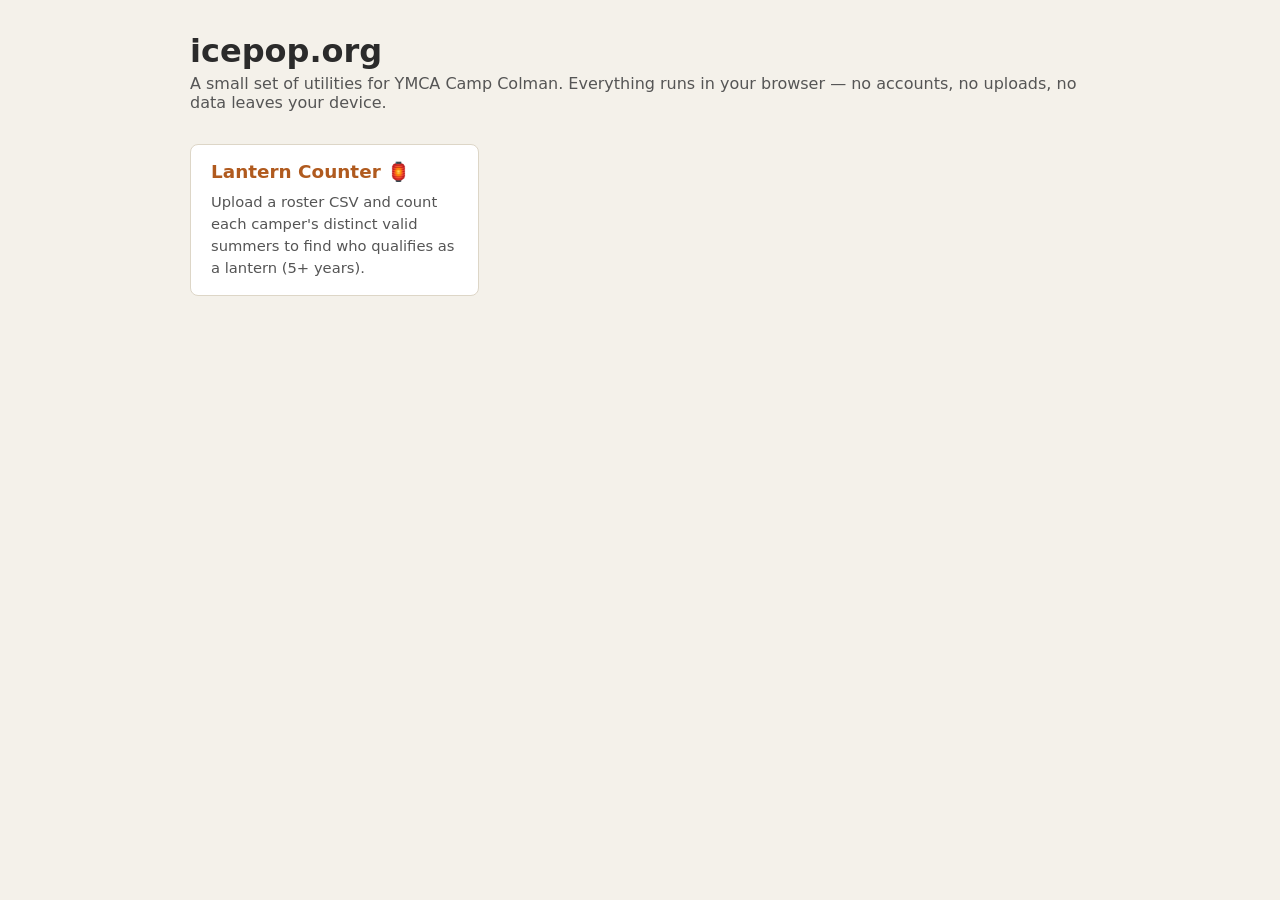
==== index.html @ c1ccd673 "Initial setup" ====
<!DOCTYPE html>
<html lang="en">
<head>
<meta charset="UTF-8">
<meta name="viewport" content="width=device-width, initial-scale=1">
<title>icepop.org — Camp Colman tools</title>
<link rel="stylesheet" href="assets/css/tokens.css">
<link rel="stylesheet" href="assets/css/base.css">
<link rel="stylesheet" href="assets/css/home.css">
</head>
<body>
<main>
  <header class="site-header">
    <h1>icepop.org</h1>
    <p class="subtitle">A small set of utilities for YMCA Camp Colman. Everything runs in your
      browser — no accounts, no uploads, no data leaves your device.</p>
  </header>

  <!-- Add a tool: drop a folder in tools/, then add a card here. -->
  <section class="tool-grid">
    <a class="tool-card" href="tools/lantern-counter/">
      <h2 class="tool-card-title">Lantern Counter 🏮</h2>
      <p class="tool-card-desc">Upload a roster CSV and count each camper's distinct valid
        summers to find who qualifies as a lantern (5+ years).</p>
    </a>
  </section>
</main>
</body>
</html>
---- assets/css/tokens.css ----
/* Design tokens for icepop.org — the single source of truth for the site's
   look. Every tool pulls these in; no tool should hardcode a hex value.
   Palette is the warm/craft camp look carried over from the lantern counter. */

:root {
  /* Surfaces & text */
  --color-bg: #f4f1ea;          /* page background (cream) */
  --color-surface: #fff;        /* panels, cards */
  --color-surface-soft: #faf8f2;/* inset areas: stat tiles, pre blocks */
  --color-surface-code: #e8e3d8;/* inline code background */
  --color-text: #2b2b2b;
  --color-muted: #555;          /* secondary text */
  --color-muted-soft: #777;     /* tertiary text, ticks */
  --color-faint: #999;          /* axis labels, disabled hints */

  /* Borders */
  --color-border: #ddd6c7;      /* panel/card borders */
  --color-border-soft: #e5dfd0; /* softer inset borders */
  --color-border-input: #ccc4b2;/* form controls */

  /* Accent (burnt orange) */
  --color-accent: #b05a1e;
  --color-accent-hover: #93490f;
  --color-accent-soft: #fdf1e6; /* accent button hover wash */
  --color-accent-muted: #948a72;/* de-emphasized bars/swatches */

  /* Status */
  --color-success: #2c6e2c;
  --color-success-bg: #e9f3e9;
  --color-warn: #8a5a00;
  --color-warn-bg: #fdf6e3;
  --color-warn-border: #e0b13c;
  --color-error: #a01818;
  --color-error-bg: #fdeeee;
  --color-error-border: #c94f4f;

  /* Highlight */
  --color-lantern-bg: #fff0cc;  /* lantern row highlight */

  /* Typography */
  --font-sans: system-ui, -apple-system, "Segoe UI", sans-serif;
  --font-mono: ui-monospace, Consolas, monospace;

  /* Spacing scale */
  --space-1: 0.25rem;
  --space-2: 0.5rem;
  --space-3: 0.75rem;
  --space-4: 1rem;
  --space-5: 1.25rem;
  --space-6: 2rem;

  /* Radius */
  --radius-sm: 4px;
  --radius: 6px;
  --radius-lg: 8px;
  --radius-pill: 999px;

  /* Layout */
  --content-width: 900px;
}
---- assets/css/base.css ----
/* Shared base + components for icepop.org. Depends on tokens.css (load that
   first). Everything here is used by the homepage and by every tool; anything
   tool-specific belongs in that tool's own stylesheet. */

* { box-sizing: border-box; }

body {
  font-family: var(--font-sans);
  background: var(--color-bg);
  color: var(--color-text);
  margin: 0;
  padding: var(--space-6) var(--space-4);
}

main {
  max-width: var(--content-width);
  margin: 0 auto;
}

h1 {
  margin: 0 0 var(--space-1);
}

.subtitle {
  margin-top: 0;
  color: var(--color-muted);
}

a {
  color: var(--color-accent);
}

a:hover {
  color: var(--color-accent-hover);
}

code {
  background: var(--color-surface-code);
  padding: 0.1em 0.35em;
  border-radius: var(--radius-sm);
  font-family: var(--font-mono);
}

pre {
  background: var(--color-surface-soft);
  border: 1px solid var(--color-border-soft);
  border-radius: var(--radius);
  padding: var(--space-3);
  max-height: 420px;
  overflow: auto;
  font-size: 0.8rem;
  line-height: 1.45;
  white-space: pre-wrap;
  margin: 0;
}

.muted {
  color: var(--color-muted-soft);
}

/* Panels — the standard bordered content card used across tools. */
.panel {
  background: var(--color-surface);
  border: 1px solid var(--color-border);
  border-radius: var(--radius-lg);
  padding: var(--space-4) var(--space-5);
  margin-top: var(--space-4);
}

.panel h2 {
  margin: 0 0 var(--space-2);
  font-size: 1.1rem;
}

/* Buttons — keep any element's id/data hooks for JS; these classes carry the
   look. .btn-primary = filled accent, .btn-secondary = outline. */
.btn {
  font-size: 0.9rem;
  border-radius: var(--radius);
  cursor: pointer;
  padding: 0.35rem 0.9rem;
  border: 1px solid transparent;
}

.btn-primary {
  padding: var(--space-2) var(--space-5);
  font-size: 1rem;
  font-weight: 600;
  color: #fff;
  background: var(--color-accent);
  border-color: var(--color-accent);
}

.btn-primary:not(:disabled):hover {
  background: var(--color-accent-hover);
  border-color: var(--color-accent-hover);
}

.btn-primary:disabled {
  background: #bbb;
  border-color: #bbb;
  cursor: not-allowed;
}

.btn-secondary {
  background: var(--color-surface);
  color: var(--color-accent);
  border-color: var(--color-accent);
}

.btn-secondary:hover:not(:disabled) {
  background: var(--color-accent-soft);
}

.btn-secondary:disabled {
  color: #bbb;
  border-color: #ccc;
  cursor: not-allowed;
}
---- assets/css/home.css ----
/* Homepage-only styles: the tool card grid. Shared look comes from
   tokens.css + base.css. */

.site-header {
  margin-bottom: var(--space-6);
}

.tool-grid {
  display: grid;
  grid-template-columns: repeat(auto-fill, minmax(16rem, 1fr));
  gap: var(--space-4);
}

/* Each card is a whole-card link. */
.tool-card {
  display: block;
  background: var(--color-surface);
  border: 1px solid var(--color-border);
  border-radius: var(--radius-lg);
  padding: var(--space-4) var(--space-5);
  text-decoration: none;
  color: inherit;
  transition: border-color 0.12s, transform 0.12s;
}

.tool-card:hover {
  border-color: var(--color-accent);
  transform: translateY(-2px);
  color: inherit;
}

.tool-card-title {
  margin: 0 0 var(--space-2);
  font-size: 1.15rem;
  color: var(--color-accent);
}

.tool-card-desc {
  margin: 0;
  color: var(--color-muted);
  font-size: 0.92rem;
  line-height: 1.5;
}
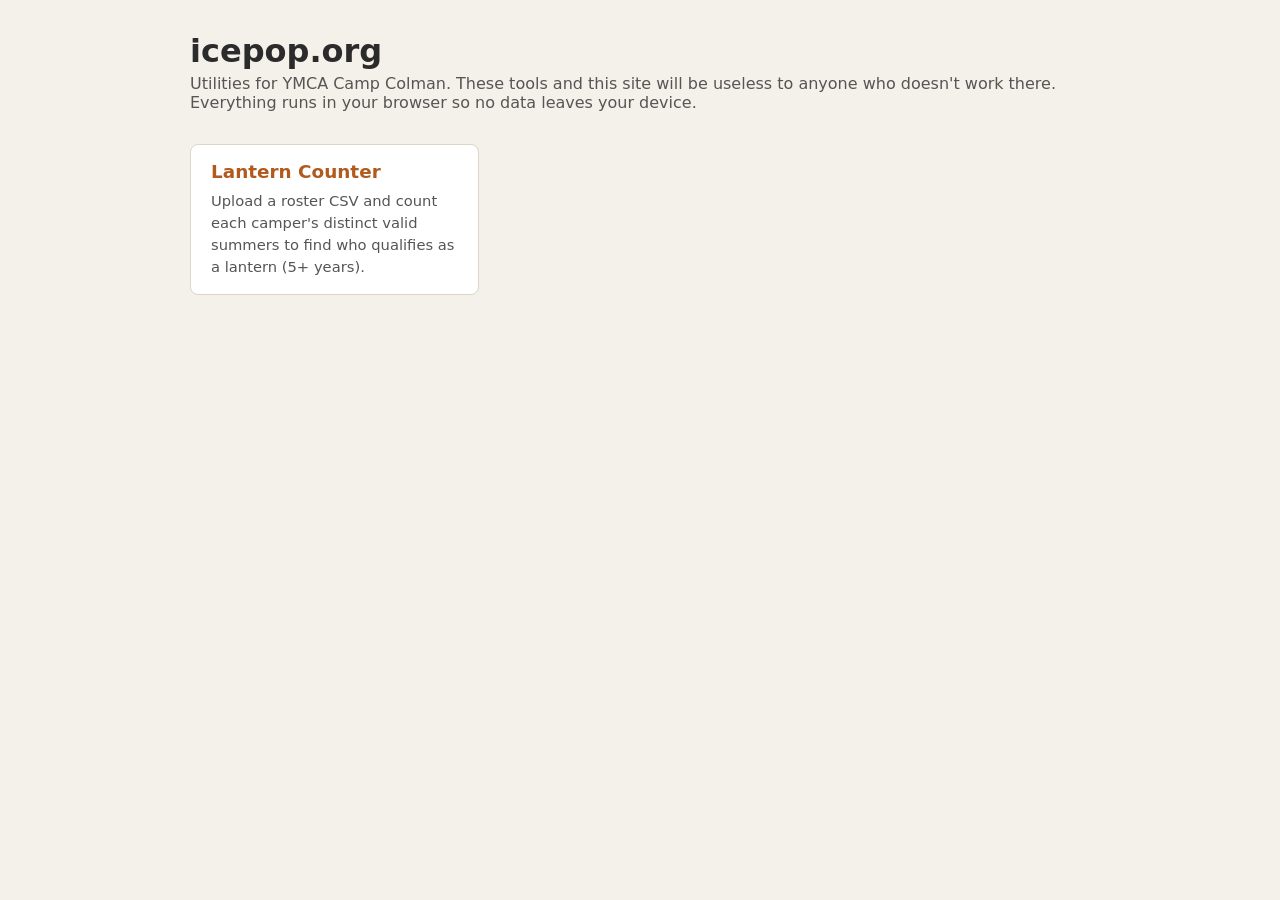
==== commit 00cf4c00: "Update subtitle and tool title in index.html for clarity" ====
--- a/index.html
+++ b/index.html
@@ -12,14 +12,14 @@
 <main>
   <header class="site-header">
     <h1>icepop.org</h1>
-    <p class="subtitle">A small set of utilities for YMCA Camp Colman. Everything runs in your
-      browser — no accounts, no uploads, no data leaves your device.</p>
+    <p class="subtitle">Utilities for YMCA Camp Colman. These tools and this site will be useless to anyone who doesn't work there. Everything runs in your
+      browser so no data leaves your device.</p>
   </header>
 
   <!-- Add a tool: drop a folder in tools/, then add a card here. -->
   <section class="tool-grid">
     <a class="tool-card" href="tools/lantern-counter/">
-      <h2 class="tool-card-title">Lantern Counter 🏮</h2>
+      <h2 class="tool-card-title">Lantern Counter</h2>
       <p class="tool-card-desc">Upload a roster CSV and count each camper's distinct valid
         summers to find who qualifies as a lantern (5+ years).</p>
     </a>
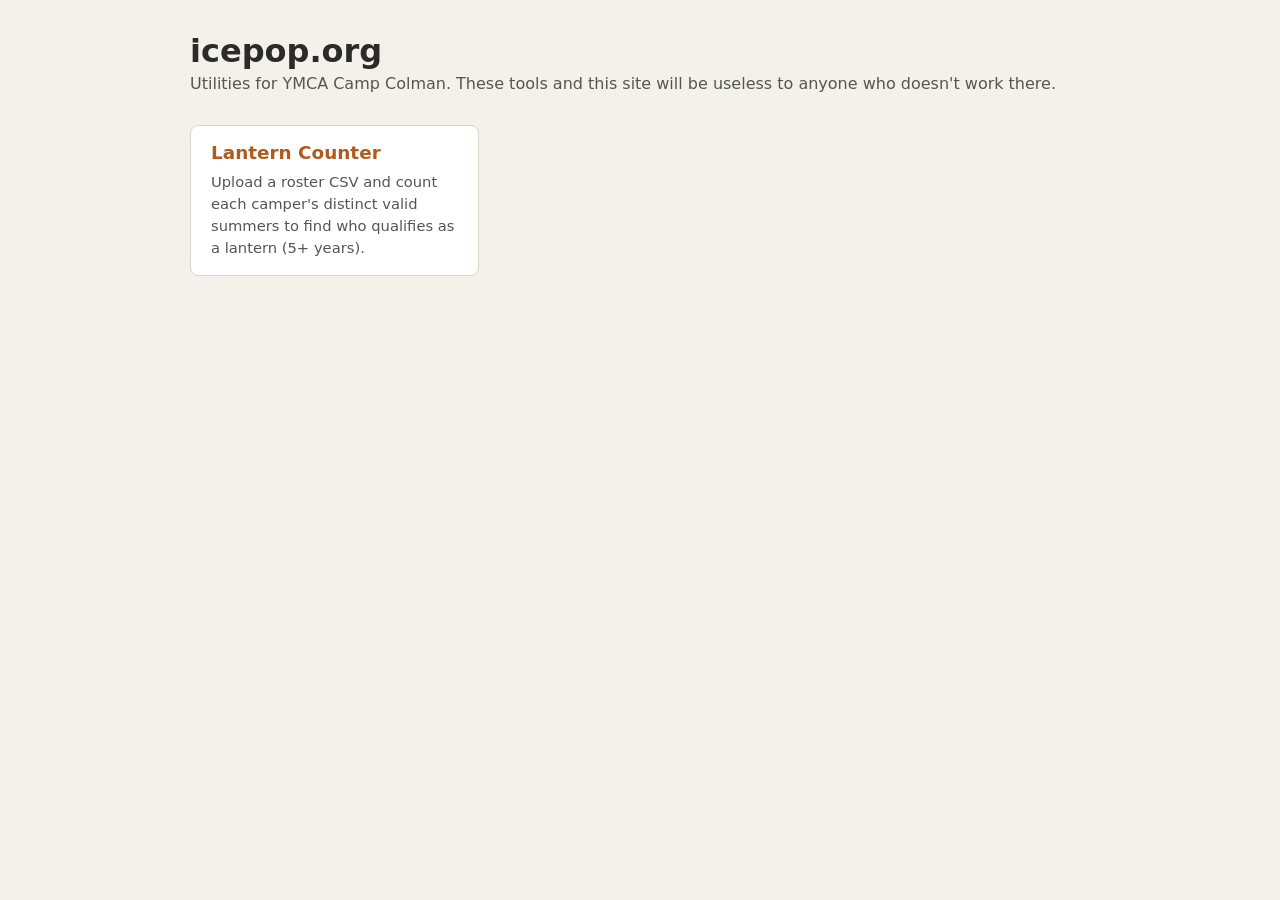
==== commit 358c9809: "Add privacy note and related styles to Lantern Counter tool" ====
--- a/index.html
+++ b/index.html
@@ -12,8 +12,7 @@
 <main>
   <header class="site-header">
     <h1>icepop.org</h1>
-    <p class="subtitle">Utilities for YMCA Camp Colman. These tools and this site will be useless to anyone who doesn't work there. Everything runs in your
-      browser so no data leaves your device.</p>
+    <p class="subtitle">Utilities for YMCA Camp Colman. These tools and this site will be useless to anyone who doesn't work there.</p>
   </header>
 
   <!-- Add a tool: drop a folder in tools/, then add a card here. -->
--- a/assets/css/base.css
+++ b/assets/css/base.css
@@ -117,3 +117,34 @@
   border-color: #ccc;
   cursor: not-allowed;
 }
+
+/* Privacy note — a distinct callout stating data never leaves the device.
+   Deliberately styled apart from body text; used at the top of every page. */
+.privacy-note {
+  display: flex;
+  align-items: center;
+  gap: var(--space-3);
+  margin: 0 0 var(--space-5);
+  padding: var(--space-3) var(--space-4);
+  border: 1px solid var(--color-border);
+  border-radius: var(--radius);
+  background: var(--color-accent-soft);
+  color: var(--color-accent);
+  font-size: 0.82rem;
+  line-height: 1.5;
+  letter-spacing: 0.02em;
+}
+
+.privacy-note svg {
+  flex: none;
+  width: 22px;
+  height: 22px;
+  color: var(--color-accent);
+}
+
+.privacy-note strong {
+  font-weight: 800;
+  text-transform: uppercase;
+  letter-spacing: 0.05em;
+  color: var(--color-accent);
+}
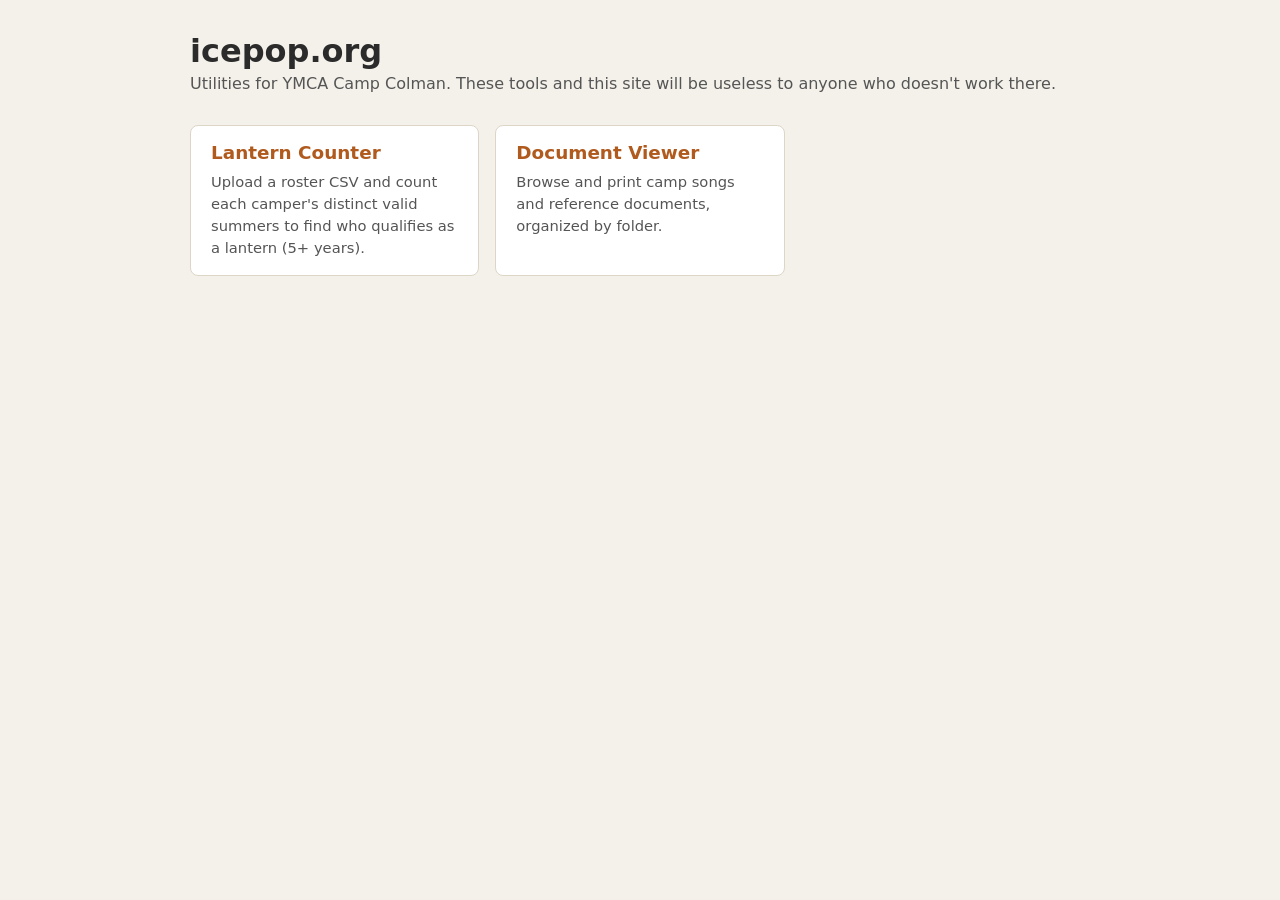
==== commit 22adcde3: "Add Document Viewer and update Lantern Counter with cabin filtering - Introduced a new Document View" ====
--- a/index.html
+++ b/index.html
@@ -22,6 +22,11 @@
       <p class="tool-card-desc">Upload a roster CSV and count each camper's distinct valid
         summers to find who qualifies as a lantern (5+ years).</p>
     </a>
+    <a class="tool-card" href="tools/doc-viewer/">
+      <h2 class="tool-card-title">Document Viewer</h2>
+      <p class="tool-card-desc">Browse and print camp songs and reference documents, organized
+        by folder.</p>
+    </a>
   </section>
 </main>
 </body>
--- a/assets/css/base.css
+++ b/assets/css/base.css
@@ -118,6 +118,20 @@
   cursor: not-allowed;
 }
 
+/* Icon-only button: square padding, icon sized via its svg. */
+.btn-icon {
+  display: inline-flex;
+  align-items: center;
+  justify-content: center;
+  padding: 0.35rem 0.5rem;
+}
+
+.btn-icon svg {
+  display: block;
+  width: 18px;
+  height: 18px;
+}
+
 /* Privacy note — a distinct callout stating data never leaves the device.
    Deliberately styled apart from body text; used at the top of every page. */
 .privacy-note {
